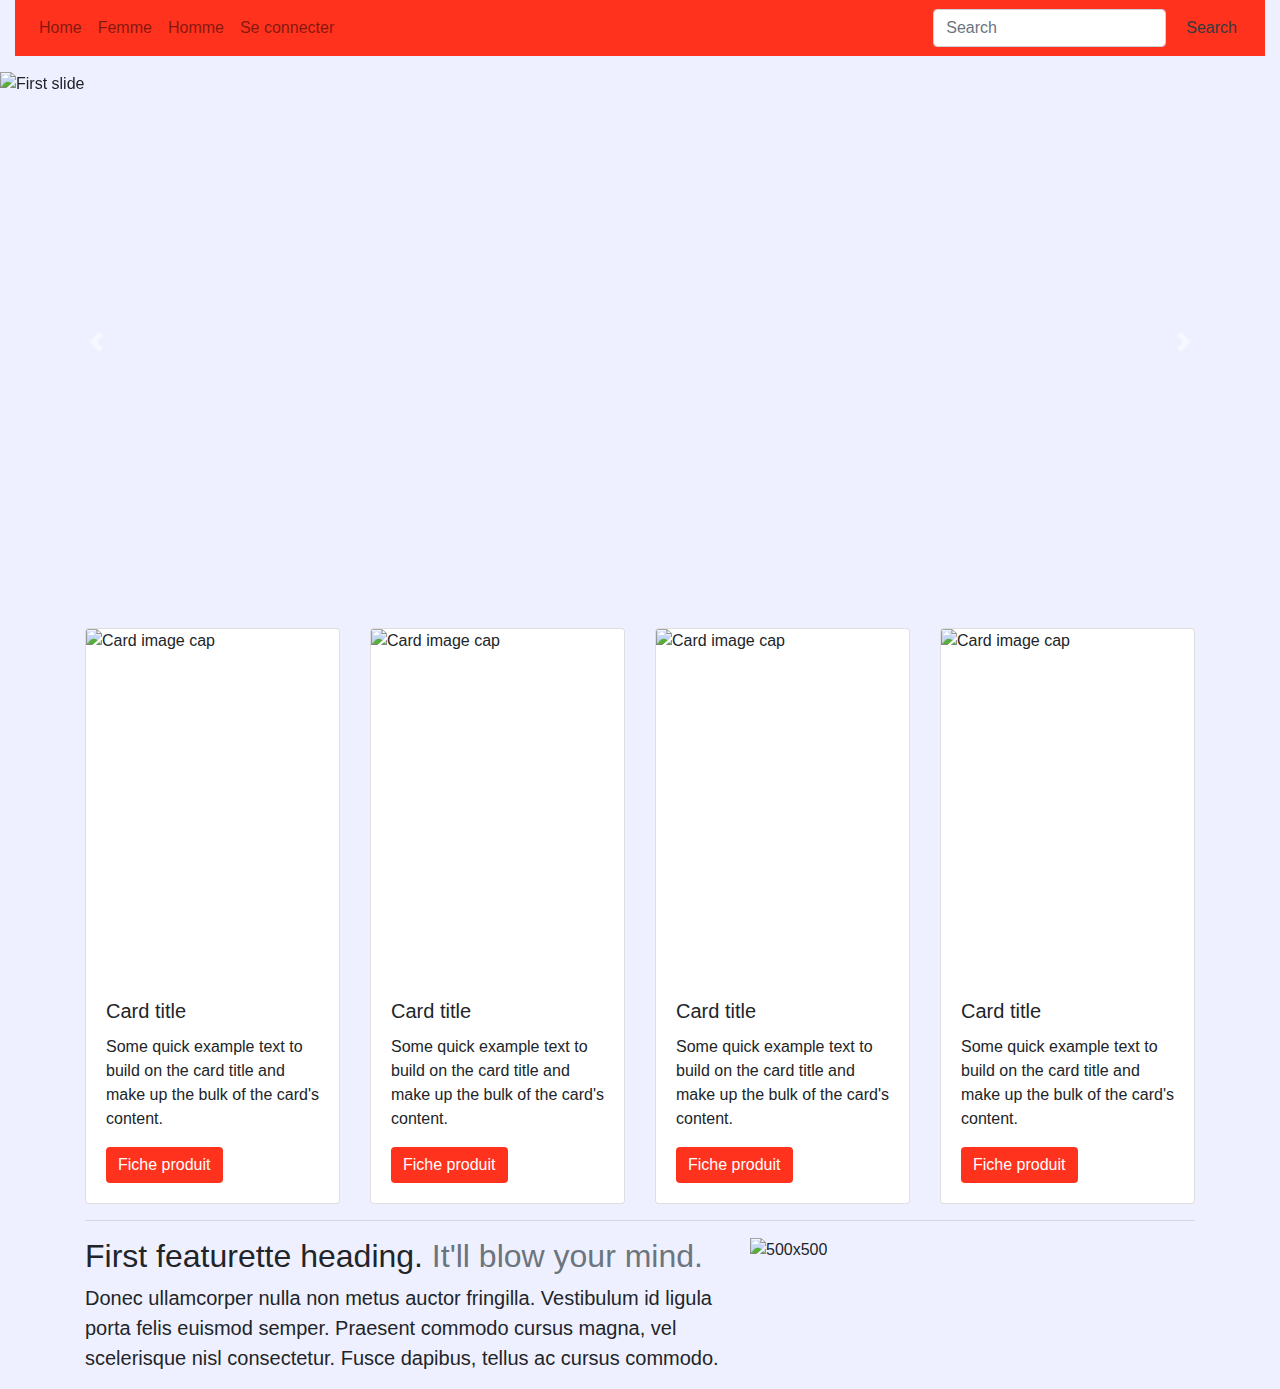
==== index.html @ e26c727d "index a jour" ====
<!DOCTYPE html>
<html>
<head>
	<title>menu</title>
	<meta charset="utf-8">
		<link rel="stylesheet" href="https://maxcdn.bootstrapcdn.com/bootstrap/4.0.0/css/bootstrap.min.css" integrity="sha384-Gn5384xqQ1aoWXA+058RXPxPg6fy4IWvTNh0E263XmFcJlSAwiGgFAW/dAiS6JXm" crossorigin="anonymous">
		<link rel="stylesheet" type="text/css" href="site-menu.css">
		<link href="https://cdnjs.cloudflare.com/ajax/libs/font-awesome/4.7.0/css/font-awesome.min.css">
		<script href="bootstrap.min.js"></script>		
		<script src="https://ajax.googleapis.com/ajax/libs/jquery/3.3.1/jquery.min.js"></script>

</head>
<body>
  <!--Menu-->
<div class="container-fluid">

	<nav class="navbar navbar-expand-lg navbar-light">
	  <div class="collapse navbar-collapse" id="navbarSupportedContent">
    	<ul class="navbar-nav mr-auto">
      		<li class="nav-item">
        		<a class="nav-link" href="#">Home</a>
      		</li>
      		<li class="nav-item">
       			 <a class="nav-link" href="#">Femme</a>
      		</li>
      		<li class="nav-item">
        		<a class="nav-link" href="#">Homme</a>        
     		</li>
     		<li class="nav-item">
        		<a class="nav-link" href="#">Se connecter</a>        
     		</li>
      
    </ul>
    <form class="form-inline my-2 my-lg-0">
      <input class="form-control mr-sm-2" type="search" placeholder="Search" aria-label="Search">
      <button class="btn btn-outline-dark my-2 my-sm-0" type="submit">Search</button>
    </form>
  </div>
</nav>
</div>

<!--caroussel-->
<div class="container-fluid mt-3 mb-0">
      <div class="row">
      <div id="carouselExampleControls" class="carousel slide" data-ride="carousel">
          <div class="carousel-inner">
          <div class="carousel-item active">
              <img class="d-block w-100 h-50" src="https://www.brentwood-sa.co.za/content/home/slider/brentwood-winter-collection/Brentwood_WB_1920x540_v2-3.jpg" alt="First slide">
        </div>
          <div class="carousel-item">
              <img class="d-block w-100" src="http://www.pressplay.co.in/images/resource/fl2.jpg" alt="Second slide">
          </div>
          <div class="carousel-item">
             <img class="d-block w-100" src="http://lesliesclothes.com/media/wysiwyg/infortis/ultimo/slideshow/banner-25-percent-off.jpg" alt="Third slide">
          </div>
        </div>
          <a class="carousel-control-prev" href="#carouselExampleControls" role="button" data-slide="prev">
            <span class="carousel-control-prev-icon" aria-hidden="true"></span>
            <span class="sr-only">Previous</span>
          </a>
          <a class="carousel-control-next" href="#carouselExampleControls" role="button" data-slide="next">
            <span class="carousel-control-next-icon" aria-hidden="true"></span>
            <span class="sr-only">Next</span>
          </a>
      </div>
      </div>
    </div>
    <!--cards-->
    <div class="container">     
      <div class="row mt-3">
        <div class="col-3">
          <div class="card">
              <img class="card-img-top" src="https://www.carbon2cobalt.com/images/344003.jpg" alt="Card image cap">
            <div class="card-body">
              <h5 class="card-title">Card title</h5>
              <p class="card-text">Some quick example text to build on the card title and make up the bulk of the card's content.</p>
              <a href="#" class="btn btn-primary">Fiche produit</a>
            </div>
          </div>          
        </div>
        <div class="col-3">
          <div class="card">
              <img class="card-img-top" src="http://www.hobbsdressoutletuk.com/media/catalog/product/cache/1/small_image/250x350/9df78eab33525d08d6e5fb8d27136e95/reiss/camilla/Reiss-Camilla-Outlet-Cognac-Bonded-Leather-Jacket.jpg" alt="Card image cap">
            <div class="card-body">
              <h5 class="card-title">Card title</h5>
              <p class="card-text">Some quick example text to build on the card title and make up the bulk of the card's content.</p>
              <a href="#" class="btn btn-primary">Fiche produit</a>
            </div>
          </div>          
        </div>
        <div class="col-3">
          <div class="card">
              <img class="card-img-top" src="http://www.hobbsdressoutletuk.com/media/catalog/product/cache/1/small_image/250x350/9df78eab33525d08d6e5fb8d27136e95/reiss/eli/Reiss-Eli-Womens-Multi-Pink-Printed-Maxi-Dress.jpg" alt="Card image cap">
            <div class="card-body">
              <h5 class="card-title">Card title</h5>
              <p class="card-text">Some quick example text to build on the card title and make up the bulk of the card's content.</p>
              <a href="#" class="btn btn-primary">Fiche produit</a>
            </div>
          </div>          
        </div>
        <div class="col-3">
          <div class="card">
              <img class="card-img-top" src="https://audicollectionusa.com/SiteData/Products/1_177394_232858_tacm1186.jpg" alt="Card image cap">
            <div class="card-body">
              <h5 class="card-title">Card title</h5>
              <p class="card-text">Some quick example text to build on the card title and make up the bulk of the card's content.</p>
              <a href="#" class="btn btn-primary">Fiche produit</a>
            </div>
          </div>          
        </div>
      </div>
      <!--Featurettes-->
      <hr class="featurette-divider">
      <div class="row featurette mt-2">
          <div class="col-md-7">
            <h2 class="featurette-heading">First featurette heading. <span class="text-muted">It'll blow your mind.</span></h2>
            <p class="lead">Donec ullamcorper nulla non metus auctor fringilla. Vestibulum id ligula porta felis euismod semper. Praesent commodo cursus magna, vel scelerisque nisl consectetur. Fusce dapibus, tellus ac cursus commodo.</p>
          </div>
          <div class="col-md-5">
            <img class="featurette-image img-fluid mx-auto" data-src="holder.js/500x500/auto" alt="500x500" style="width: 500px; height: 500px;" src="https://as2.ftcdn.net/jpg/02/05/18/29/500_F_205182988_JqRHIweM3l65vBUdVPOZFEv4rDrksCk1.jpg" data-holder-rendered="true">
          </div>
        </div>

<script src="https://code.jquery.com/jquery-3.3.1.slim.min.js" integrity="sha384-q8i/X+965DzO0rT7abK41JStQIAqVgRVzpbzo5smXKp4YfRvH+8abtTE1Pi6jizo" crossorigin="anonymous"></script>
    <script src="https://cdnjs.cloudflare.com/ajax/libs/popper.js/1.14.3/umd/popper.min.js" integrity="sha384-ZMP7rVo3mIykV+2+9J3UJ46jBk0WLaUAdn689aCwoqbBJiSnjAK/l8WvCWPIPm49" crossorigin="anonymous"></script>
    <script src="https://stackpath.bootstrapcdn.com/bootstrap/4.1.3/js/bootstrap.min.js" integrity="sha384-ChfqqxuZUCnJSK3+MXmPNIyE6ZbWh2IMqE241rYiqJxyMiZ6OW/JmZQ5stwEULTy" crossorigin="anonymous"></script>
</body>
</html>
---- site-menu.css ----
html body{
	background-color: #EFF0FF;
}
nav{
	background-color: #FF321D;
}
nav ul li a{	
	color: #fff;
	text-decoration: none;
	display: block;
}
nav ul li a:hover{
	background-color: #E8582E;
	color: #fff;
}
.carousel {
  width:1920px;
  height:540px;
}
.card img{
	height: 350px;

}
.btn{
	background-color: #FF321D;
	border-style: none
}
.btn:hover{
	background-color: #E8582E;
	border-style: none;
}
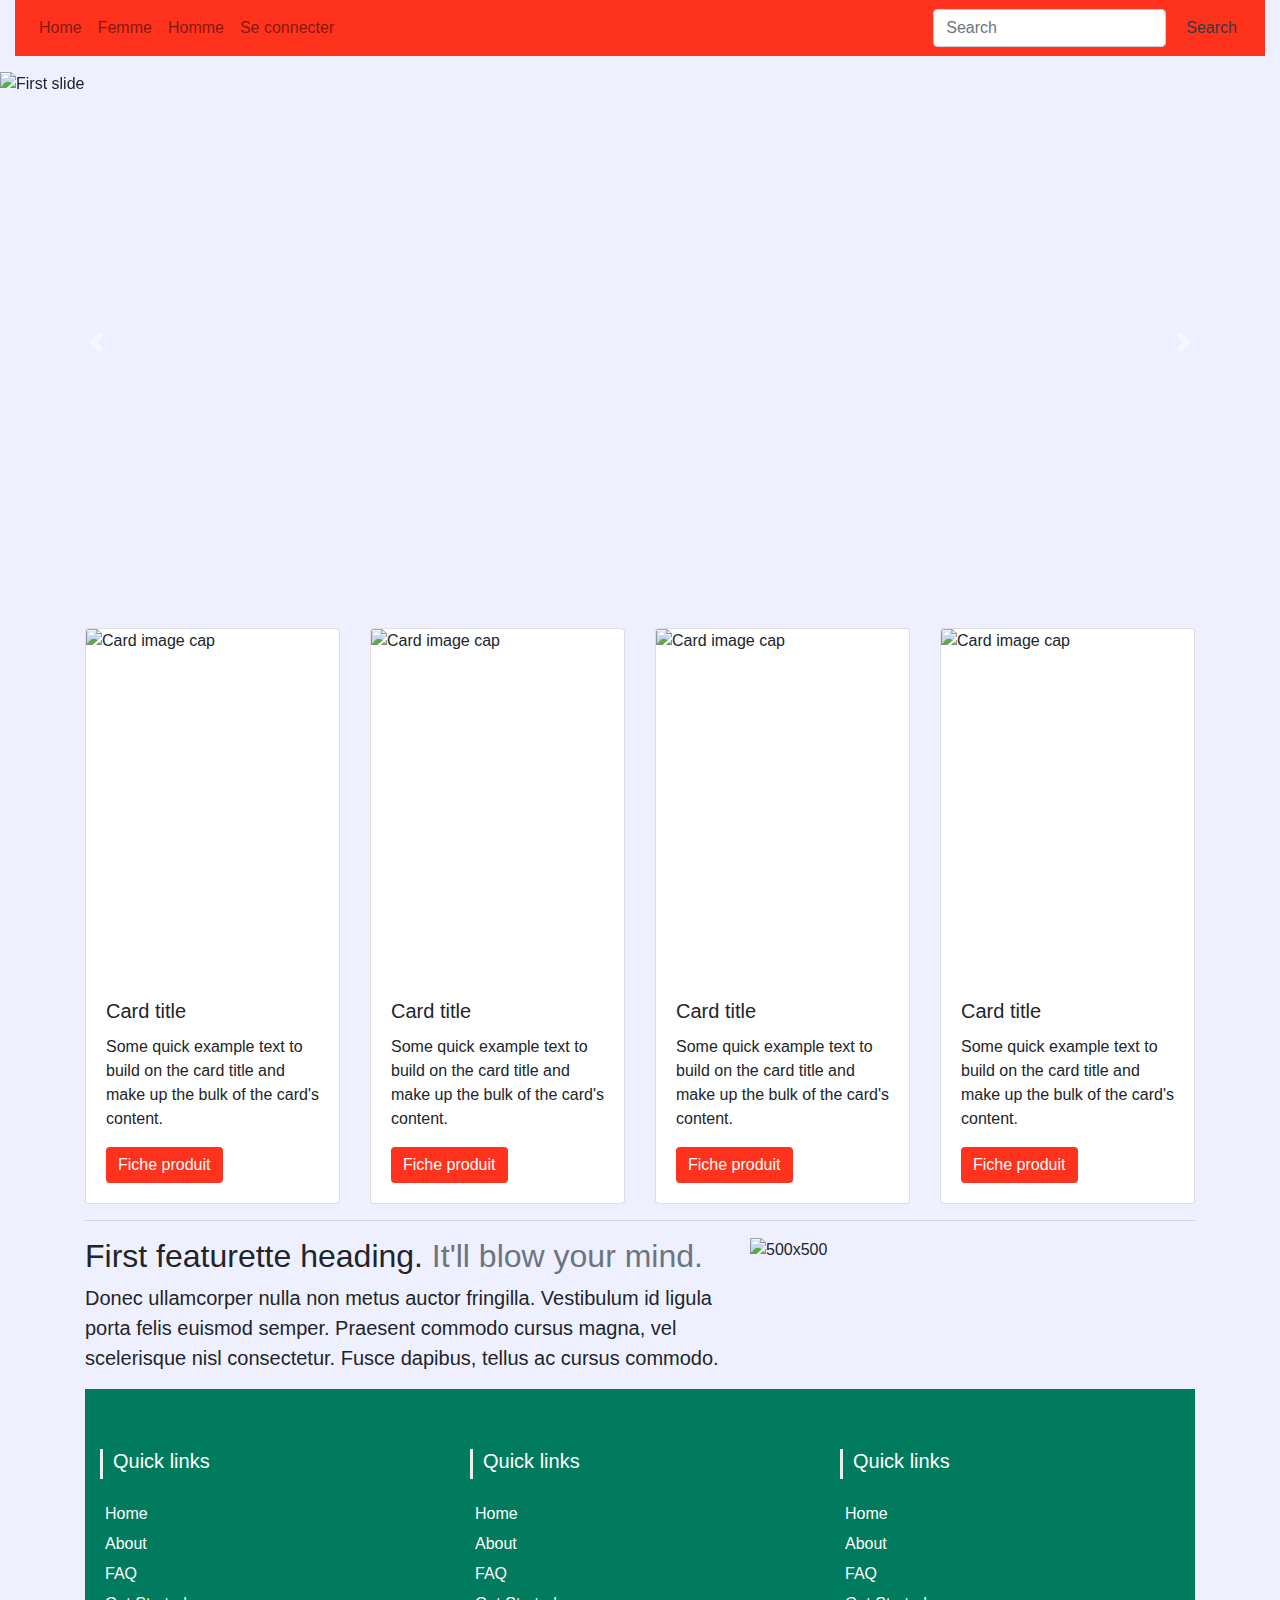
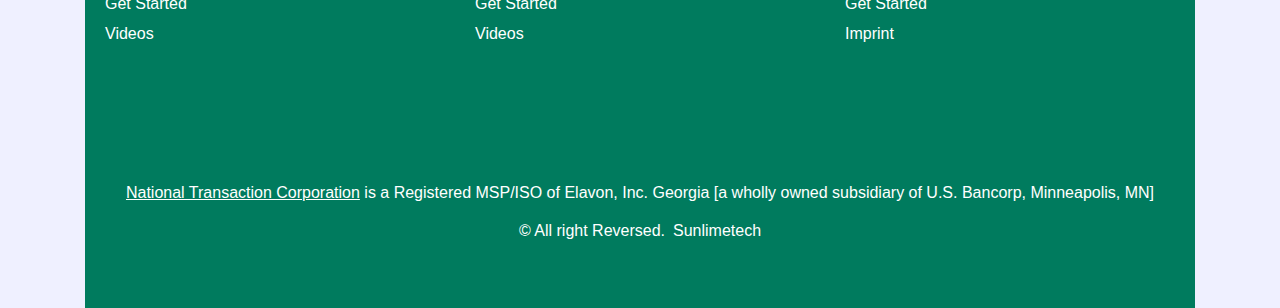
==== commit f8131893: "test images" ====
--- a/index.html
+++ b/index.html
@@ -5,7 +5,7 @@
 	<meta charset="utf-8">
 		<link rel="stylesheet" href="https://maxcdn.bootstrapcdn.com/bootstrap/4.0.0/css/bootstrap.min.css" integrity="sha384-Gn5384xqQ1aoWXA+058RXPxPg6fy4IWvTNh0E263XmFcJlSAwiGgFAW/dAiS6JXm" crossorigin="anonymous">
 		<link rel="stylesheet" type="text/css" href="site-menu.css">
-		<link href="https://cdnjs.cloudflare.com/ajax/libs/font-awesome/4.7.0/css/font-awesome.min.css">
+		<link rel="stylesheet" href="https://use.fontawesome.com/releases/v5.5.0/css/all.css" integrity="sha384-B4dIYHKNBt8Bc12p+WXckhzcICo0wtJAoU8YZTY5qE0Id1GSseTk6S+L3BlXeVIU" crossorigin="anonymous">
 		<script href="bootstrap.min.js"></script>		
 		<script src="https://ajax.googleapis.com/ajax/libs/jquery/3.3.1/jquery.min.js"></script>
 
@@ -120,6 +120,62 @@
             <img class="featurette-image img-fluid mx-auto" data-src="holder.js/500x500/auto" alt="500x500" style="width: 500px; height: 500px;" src="https://as2.ftcdn.net/jpg/02/05/18/29/500_F_205182988_JqRHIweM3l65vBUdVPOZFEv4rDrksCk1.jpg" data-holder-rendered="true">
           </div>
         </div>
+        <!--Footer-->
+        <section id="footer">
+        <div class="container-fluid">
+      <div class="row text-center text-xs-center text-sm-left text-md-left">
+        <div class="col-xs-12 col-sm-4 col-md-4">
+          <h5>Quick links</h5>
+          <ul class="list-unstyled quick-links">
+            <li><a href="javascript:void();"><i class="fa fa-angle-double-right"></i>Home</a></li>
+            <li><a href="javascript:void();"><i class="fa fa-angle-double-right"></i>About</a></li>
+            <li><a href="javascript:void();"><i class="fa fa-angle-double-right"></i>FAQ</a></li>
+            <li><a href="javascript:void();"><i class="fa fa-angle-double-right"></i>Get Started</a></li>
+            <li><a href="javascript:void();"><i class="fa fa-angle-double-right"></i>Videos</a></li>
+          </ul>
+        </div>
+        <div class="col-xs-12 col-sm-4 col-md-4">
+          <h5>Quick links</h5>
+          <ul class="list-unstyled quick-links">
+            <li><a href="javascript:void();"><i class="fa fa-angle-double-right"></i>Home</a></li>
+            <li><a href="javascript:void();"><i class="fa fa-angle-double-right"></i>About</a></li>
+            <li><a href="javascript:void();"><i class="fa fa-angle-double-right"></i>FAQ</a></li>
+            <li><a href="javascript:void();"><i class="fa fa-angle-double-right"></i>Get Started</a></li>
+            <li><a href="javascript:void();"><i class="fa fa-angle-double-right"></i>Videos</a></li>
+          </ul>
+        </div>
+        <div class="col-xs-12 col-sm-4 col-md-4">
+          <h5>Quick links</h5>
+          <ul class="list-unstyled quick-links">
+            <li><a href="javascript:void();"><i class="fa fa-angle-double-right"></i>Home</a></li>
+            <li><a href="javascript:void();"><i class="fa fa-angle-double-right"></i>About</a></li>
+            <li><a href="javascript:void();"><i class="fa fa-angle-double-right"></i>FAQ</a></li>
+            <li><a href="javascript:void();"><i class="fa fa-angle-double-right"></i>Get Started</a></li>
+            <li><a href="https://wwwe.sunlimetech.com" title="Design and developed by"><i class="fa fa-angle-double-right"></i>Imprint</a></li>
+          </ul>
+        </div>
+      </div>
+      <div class="row">
+        <div class="col-xs-12 col-sm-12 col-md-12 mt-2 mt-sm-5">
+          <ul class="list-unstyled list-inline social text-center">
+            <li class="list-inline-item"><a href="javascript:void();"><i class="fa fa-facebook"></i></a></li>
+            <li class="list-inline-item"><a href="javascript:void();"><i class="fa fa-twitter"></i></a></li>
+            <li class="list-inline-item"><a href="javascript:void();"><i class="fa fa-instagram"></i></a></li>
+            <li class="list-inline-item"><a href="javascript:void();"><i class="fa fa-google-plus"></i></a></li>
+            <li class="list-inline-item"><a href="javascript:void();" target="_blank"><i class="fa fa-envelope"></i></a></li>
+          </ul>
+        </div>
+        </hr>
+      </div>  
+      <div class="row">
+        <div class="col-xs-12 col-sm-12 col-md-12 mt-2 mt-sm-2 text-center text-white">
+          <p><u><a href="https://www.nationaltransaction.com/">National Transaction Corporation</a></u> is a Registered MSP/ISO of Elavon, Inc. Georgia [a wholly owned subsidiary of U.S. Bancorp, Minneapolis, MN]</p>
+          <p class="h6">&copy All right Reversed.<a class="text-green ml-2" href="https://www.sunlimetech.com" target="_blank">Sunlimetech</a></p>
+        </div>
+        </hr>
+      </div>  
+    </div>
+      </section>
 
 <script src="https://code.jquery.com/jquery-3.3.1.slim.min.js" integrity="sha384-q8i/X+965DzO0rT7abK41JStQIAqVgRVzpbzo5smXKp4YfRvH+8abtTE1Pi6jizo" crossorigin="anonymous"></script>
     <script src="https://cdnjs.cloudflare.com/ajax/libs/popper.js/1.14.3/umd/popper.min.js" integrity="sha384-ZMP7rVo3mIykV+2+9J3UJ46jBk0WLaUAdn689aCwoqbBJiSnjAK/l8WvCWPIPm49" crossorigin="anonymous"></script>
--- a/site-menu.css
+++ b/site-menu.css
@@ -28,4 +28,79 @@
 .btn:hover{
 	background-color: #E8582E;
 	border-style: none;
-}+}
+/* Footer */
+@import url('https://maxcdn.bootstrapcdn.com/font-awesome/4.7.0/css/font-awesome.min.css');
+section {
+    padding: 60px 0;
+}
+
+section .section-title {
+    text-align: center;
+    color: #007b5e;
+    margin-bottom: 50px;
+    text-transform: uppercase;
+}
+#footer {
+    background: #007b5e !important;    
+}
+#footer h5{
+	padding-left: 10px;
+    border-left: 3px solid #eeeeee;
+    padding-bottom: 6px;
+    margin-bottom: 20px;
+    color:#ffffff;
+}
+#footer a {
+    color: #ffffff;
+    text-decoration: none !important;
+    background-color: transparent;
+    -webkit-text-decoration-skip: objects;
+}
+#footer ul.social li{
+	padding: 3px 0;
+}
+#footer ul.social li a i {
+    margin-right: 5px;
+	font-size:25px;
+	-webkit-transition: .5s all ease;
+	-moz-transition: .5s all ease;
+	transition: .5s all ease;
+}
+#footer ul.social li:hover a i {
+	font-size:30px;
+	margin-top:-10px;
+}
+#footer ul.social li a,
+#footer ul.quick-links li a{
+	color:#ffffff;
+}
+#footer ul.social li a:hover{
+	color:#eeeeee;
+}
+#footer ul.quick-links li{
+	padding: 3px 0;
+	-webkit-transition: .5s all ease;
+	-moz-transition: .5s all ease;
+	transition: .5s all ease;
+}
+#footer ul.quick-links li:hover{
+	padding: 3px 0;
+	margin-left:5px;
+	font-weight:700;
+}
+#footer ul.quick-links li a i{
+	margin-right: 5px;
+}
+#footer ul.quick-links li:hover a i {
+    font-weight: 700;
+}
+
+@media (max-width:767px){
+	#footer h5 {
+    padding-left: 0;
+    border-left: transparent;
+    padding-bottom: 0px;
+    margin-bottom: 10px;
+}
+}
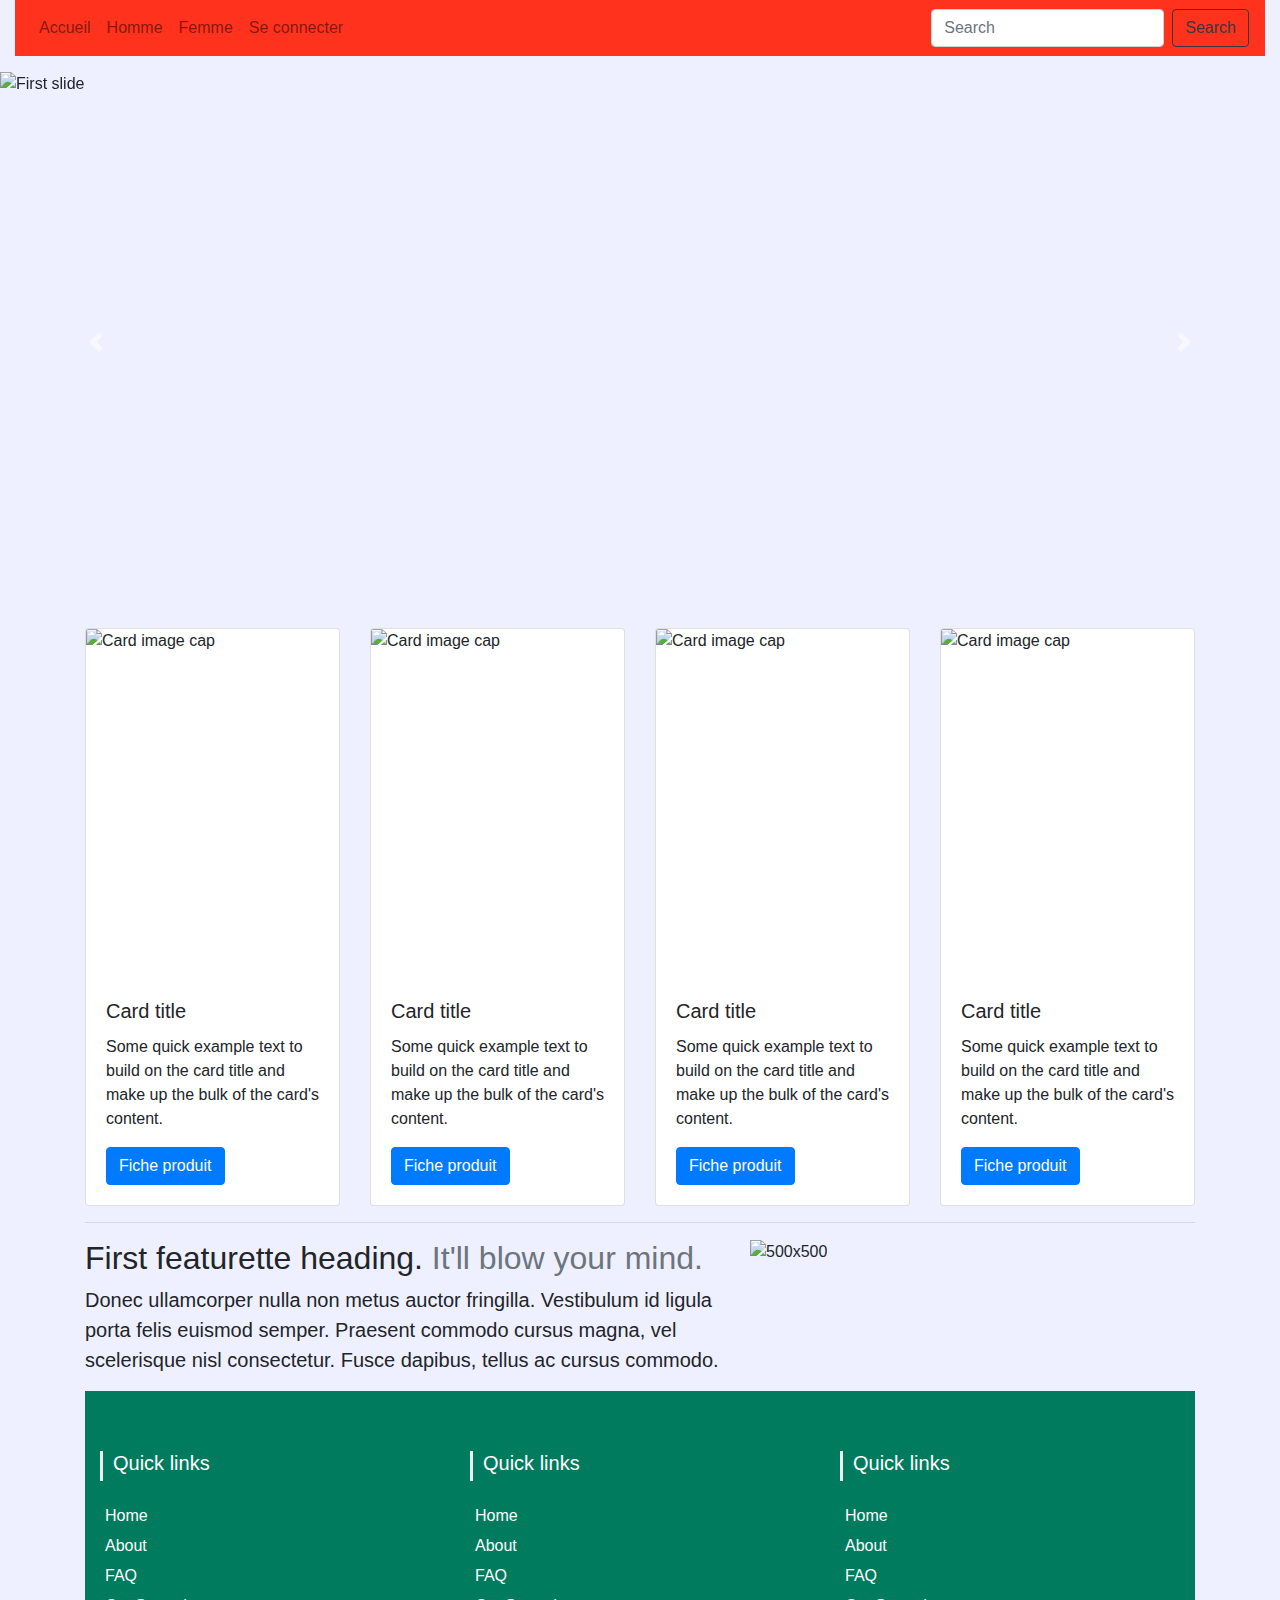
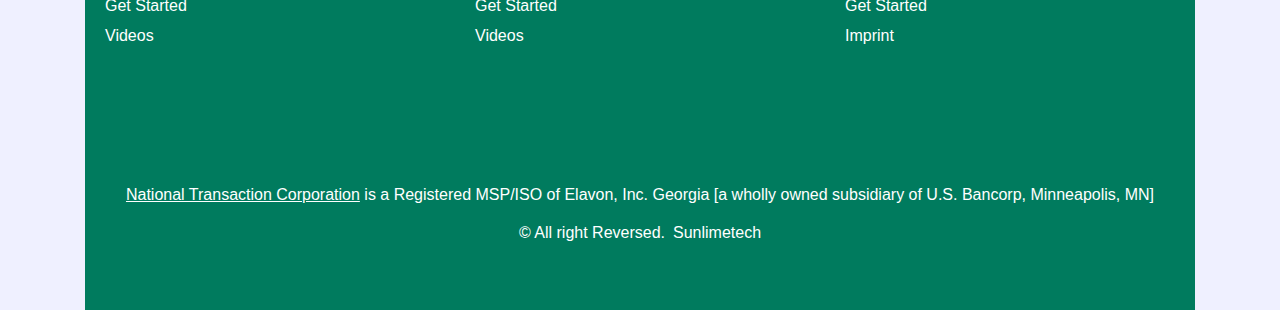
==== commit 4943fd61: "mon commit" ====
--- a/index.html
+++ b/index.html
@@ -2,13 +2,12 @@
 <html>
 <head>
 	<title>menu</title>
-	<meta charset="utf-8">
+  <meta charset="utf-8">
+    <link rel="stylesheet" type="text/css" href="site-menu.css">
 		<link rel="stylesheet" href="https://maxcdn.bootstrapcdn.com/bootstrap/4.0.0/css/bootstrap.min.css" integrity="sha384-Gn5384xqQ1aoWXA+058RXPxPg6fy4IWvTNh0E263XmFcJlSAwiGgFAW/dAiS6JXm" crossorigin="anonymous">
-		<link rel="stylesheet" type="text/css" href="site-menu.css">
 		<link rel="stylesheet" href="https://use.fontawesome.com/releases/v5.5.0/css/all.css" integrity="sha384-B4dIYHKNBt8Bc12p+WXckhzcICo0wtJAoU8YZTY5qE0Id1GSseTk6S+L3BlXeVIU" crossorigin="anonymous">
 		<script href="bootstrap.min.js"></script>		
 		<script src="https://ajax.googleapis.com/ajax/libs/jquery/3.3.1/jquery.min.js"></script>
-
 </head>
 <body>
   <!--Menu-->
@@ -17,15 +16,15 @@
 	<nav class="navbar navbar-expand-lg navbar-light">
 	  <div class="collapse navbar-collapse" id="navbarSupportedContent">
     	<ul class="navbar-nav mr-auto">
+          <li class="nav-item">
+              <a class="nav-link" href="index.html">Accueil</a>        
+        </li>
       		<li class="nav-item">
-        		<a class="nav-link" href="#">Home</a>
+        		<a class="nav-link" href="article-homme.html">Homme</a>
       		</li>
       		<li class="nav-item">
-       			 <a class="nav-link" href="#">Femme</a>
+       			 <a class="nav-link" href="article-femme.html">Femme</a>
       		</li>
-      		<li class="nav-item">
-        		<a class="nav-link" href="#">Homme</a>        
-     		</li>
      		<li class="nav-item">
         		<a class="nav-link" href="#">Se connecter</a>        
      		</li>
@@ -38,6 +37,7 @@
   </div>
 </nav>
 </div>
+
 
 <!--caroussel-->
 <div class="container-fluid mt-3 mb-0">
@@ -65,12 +65,14 @@
       </div>
       </div>
     </div>
+
+    
     <!--cards-->
     <div class="container">     
       <div class="row mt-3">
         <div class="col-3">
           <div class="card">
-              <img class="card-img-top" src="https://www.carbon2cobalt.com/images/344003.jpg" alt="Card image cap">
+              <img class="card-img-top" src="card1.jpg" alt="Card image cap">
             <div class="card-body">
               <h5 class="card-title">Card title</h5>
               <p class="card-text">Some quick example text to build on the card title and make up the bulk of the card's content.</p>
@@ -109,6 +111,8 @@
           </div>          
         </div>
       </div>
+
+
       <!--Featurettes-->
       <hr class="featurette-divider">
       <div class="row featurette mt-2">
@@ -120,6 +124,8 @@
             <img class="featurette-image img-fluid mx-auto" data-src="holder.js/500x500/auto" alt="500x500" style="width: 500px; height: 500px;" src="https://as2.ftcdn.net/jpg/02/05/18/29/500_F_205182988_JqRHIweM3l65vBUdVPOZFEv4rDrksCk1.jpg" data-holder-rendered="true">
           </div>
         </div>
+
+
         <!--Footer-->
         <section id="footer">
         <div class="container-fluid">
@@ -177,7 +183,7 @@
     </div>
       </section>
 
-<script src="https://code.jquery.com/jquery-3.3.1.slim.min.js" integrity="sha384-q8i/X+965DzO0rT7abK41JStQIAqVgRVzpbzo5smXKp4YfRvH+8abtTE1Pi6jizo" crossorigin="anonymous"></script>
+  <script src="https://code.jquery.com/jquery-3.3.1.slim.min.js" integrity="sha384-q8i/X+965DzO0rT7abK41JStQIAqVgRVzpbzo5smXKp4YfRvH+8abtTE1Pi6jizo" crossorigin="anonymous"></script>
     <script src="https://cdnjs.cloudflare.com/ajax/libs/popper.js/1.14.3/umd/popper.min.js" integrity="sha384-ZMP7rVo3mIykV+2+9J3UJ46jBk0WLaUAdn689aCwoqbBJiSnjAK/l8WvCWPIPm49" crossorigin="anonymous"></script>
     <script src="https://stackpath.bootstrapcdn.com/bootstrap/4.1.3/js/bootstrap.min.js" integrity="sha384-ChfqqxuZUCnJSK3+MXmPNIyE6ZbWh2IMqE241rYiqJxyMiZ6OW/JmZQ5stwEULTy" crossorigin="anonymous"></script>
 </body>
--- a/site-menu.css
+++ b/site-menu.css
@@ -102,5 +102,37 @@
     border-left: transparent;
     padding-bottom: 0px;
     margin-bottom: 10px;
-}
-}
+}}
+
+/********************* galerie article **********************/
+.demo{padding:45px 0}
+.product-grid2{font-family:'Open Sans',sans-serif;position:relative}
+.product-grid2 .product-image2{overflow:hidden;position:relative}
+.product-grid2 .product-image2 a{display:block}
+.product-grid2 .product-image2 img{width:100%;height:auto}
+.product-image2 .pic-1{opacity:1;transition:all .5s}
+.product-grid2:hover .product-image2 .pic-1{opacity:0}
+.product-image2 .pic-2{width:100%;height:100%;opacity:0;position:absolute;top:0;left:0;transition:all .5s}
+.product-grid2:hover .product-image2 .pic-2{opacity:1}
+.product-grid2 .social{padding:0;margin:0;position:absolute;bottom:50px;right:25px;z-index:1}
+.product-grid2 .social li{margin:0 0 10px;display:block;transform:translateX(100px);transition:all .5s}
+.product-grid2:hover .social li{transform:translateX(0)}
+.product-grid2:hover .social li:nth-child(2){transition-delay:.15s}
+.product-grid2:hover .social li:nth-child(3){transition-delay:.25s}
+.product-grid2 .social li a{color:#505050;background-color:#fff;font-size:17px;line-height:45px;text-align:center;height:45px;width:45px;border-radius:50%;display:block;transition:all .3s ease 0s}
+.product-grid2 .social li a:hover{color:#fff;background-color:#3498db;box-shadow:0 0 10px rgba(0,0,0,.5)}
+.product-grid2 .social li a:after,.product-grid2 .social li a:before{content:attr(data-tip);color:#fff;background-color:#000;font-size:12px;line-height:22px;border-radius:3px;padding:0 5px;white-space:nowrap;opacity:0;transform:translateX(-50%);position:absolute;left:50%;top:-30px}
+.product-grid2 .social li a:after{content:'';height:15px;width:15px;border-radius:0;transform:translateX(-50%) rotate(45deg);top:-22px;z-index:-1}
+.product-grid2 .social li a:hover:after,.product-grid2 .social li a:hover:before{opacity:1}
+.product-grid2 .add-to-cart{color:#fff;background-color:#404040;font-size:15px;text-align:center;width:100%;padding:10px 0;display:block;position:absolute;left:0;bottom:-100%;transition:all .3s}
+.product-grid2 .add-to-cart:hover{background-color:#3498db;text-decoration:none}
+.product-grid2:hover .add-to-cart{bottom:0}
+.product-grid2 .product-new-label{background-color:#3498db;color:#fff;font-size:17px;padding:5px 10px;position:absolute;right:0;top:0;transition:all .3s}
+.product-grid2:hover .product-new-label{opacity:0}
+.product-grid2 .product-content{padding:20px 10px;text-align:center}
+.product-grid2 .title{font-size:17px;margin:0 0 7px}
+.product-grid2 .title a{color:#303030}
+.product-grid2 .title a:hover{color:#3498db}
+.product-grid2 .price{color:#303030;font-size:15px}
+@media screen and (max-width:990px){.product-grid2{margin-bottom:30px}
+}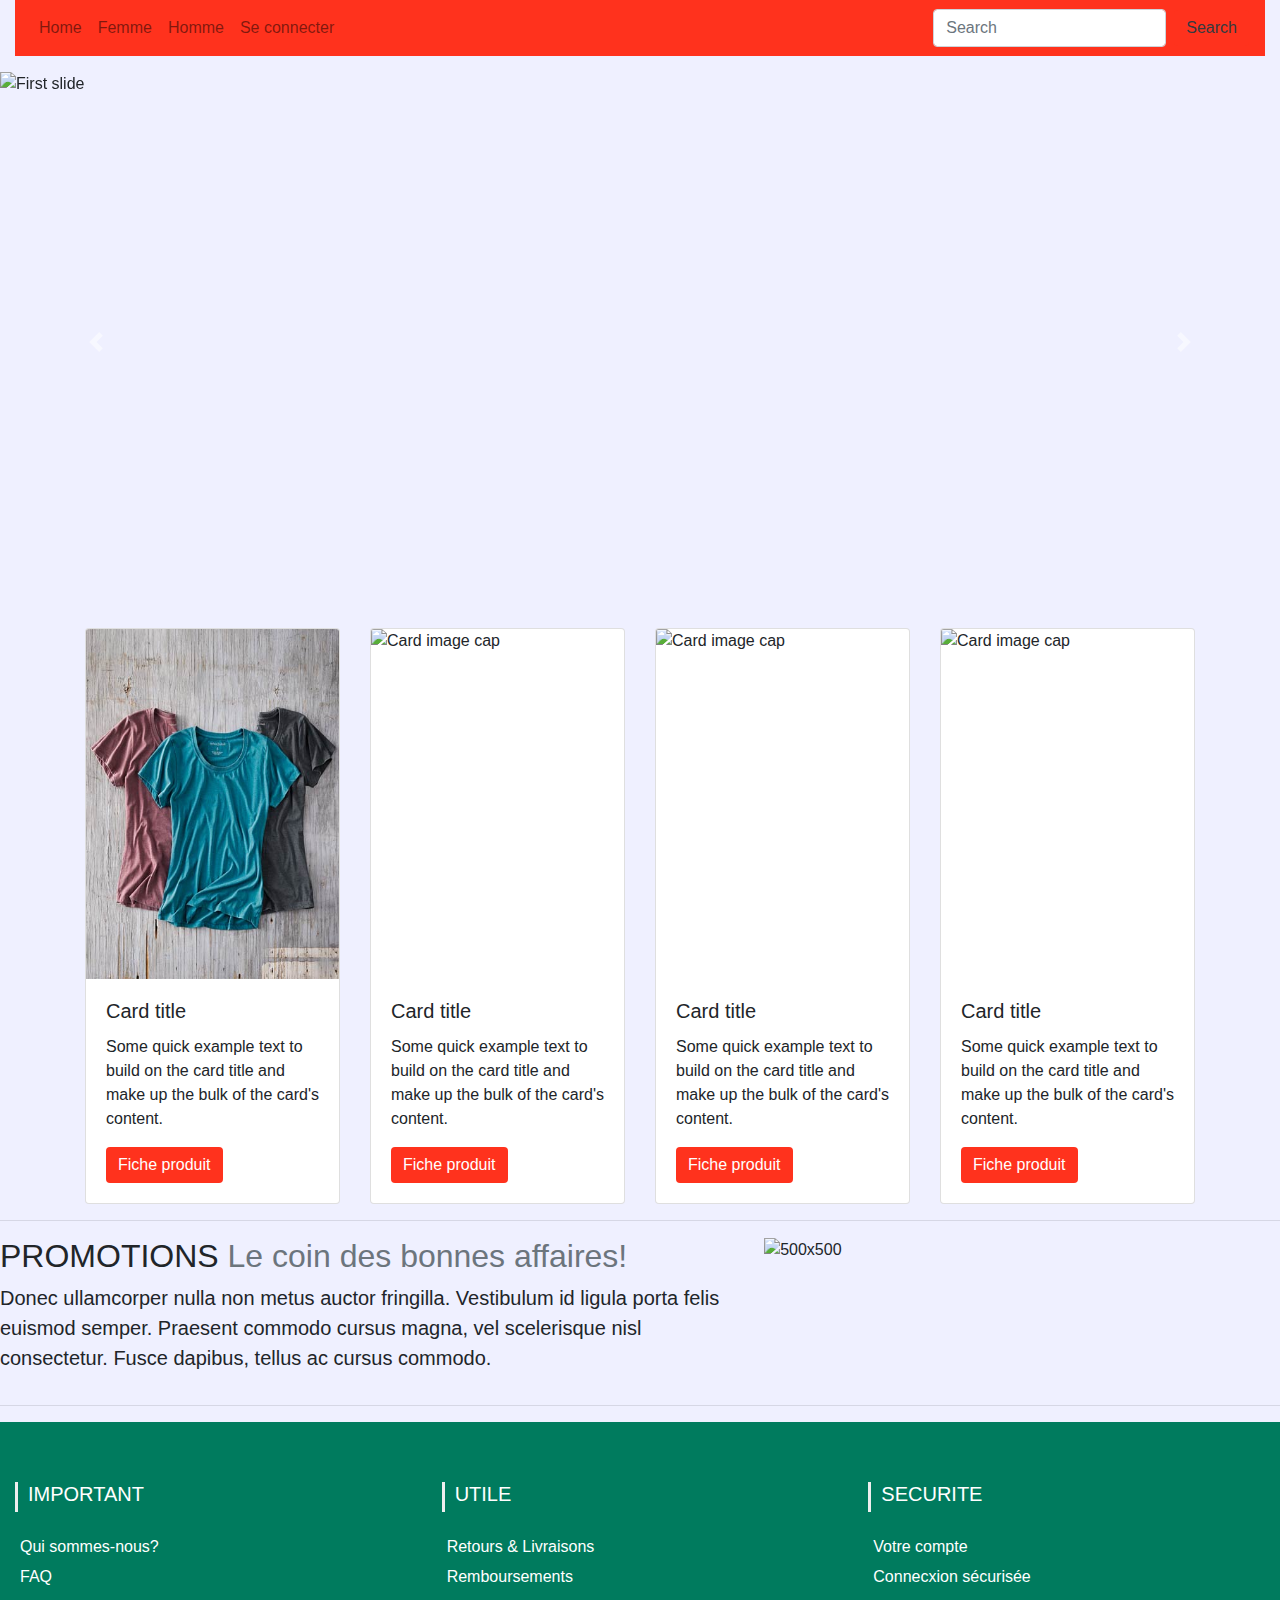
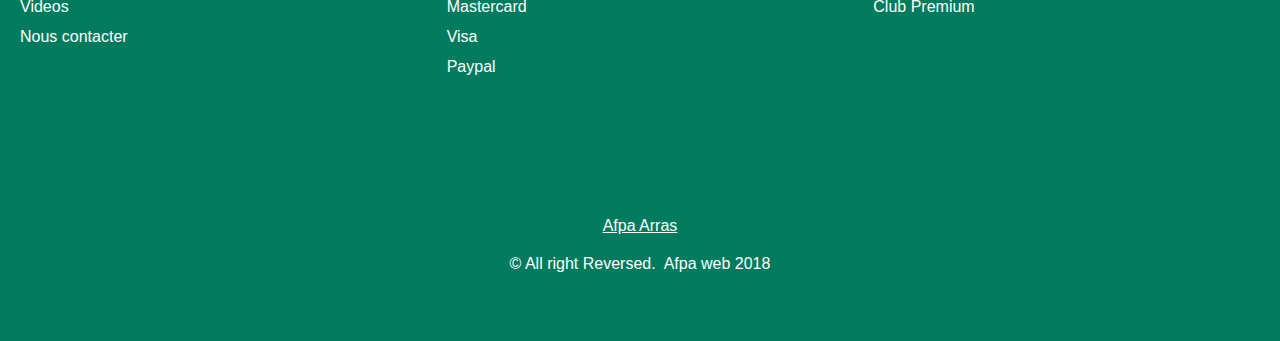
==== commit ecd50ce6: "ok" ====
--- a/index.html
+++ b/index.html
@@ -2,29 +2,29 @@
 <html>
 <head>
 	<title>menu</title>
-  <meta charset="utf-8">
-    <link rel="stylesheet" type="text/css" href="site-menu.css">
+	<meta charset="utf-8">
 		<link rel="stylesheet" href="https://maxcdn.bootstrapcdn.com/bootstrap/4.0.0/css/bootstrap.min.css" integrity="sha384-Gn5384xqQ1aoWXA+058RXPxPg6fy4IWvTNh0E263XmFcJlSAwiGgFAW/dAiS6JXm" crossorigin="anonymous">
+		<link rel="stylesheet" type="text/css" href="site-menu.css">
 		<link rel="stylesheet" href="https://use.fontawesome.com/releases/v5.5.0/css/all.css" integrity="sha384-B4dIYHKNBt8Bc12p+WXckhzcICo0wtJAoU8YZTY5qE0Id1GSseTk6S+L3BlXeVIU" crossorigin="anonymous">
 		<script href="bootstrap.min.js"></script>		
 		<script src="https://ajax.googleapis.com/ajax/libs/jquery/3.3.1/jquery.min.js"></script>
+
 </head>
 <body>
   <!--Menu-->
 <div class="container-fluid">
-
 	<nav class="navbar navbar-expand-lg navbar-light">
 	  <div class="collapse navbar-collapse" id="navbarSupportedContent">
     	<ul class="navbar-nav mr-auto">
-          <li class="nav-item">
-              <a class="nav-link" href="index.html">Accueil</a>        
-        </li>
       		<li class="nav-item">
-        		<a class="nav-link" href="article-homme.html">Homme</a>
+        		<a class="nav-link" href="#">Home</a>
       		</li>
       		<li class="nav-item">
-       			 <a class="nav-link" href="article-femme.html">Femme</a>
+       			 <a class="nav-link" href="#">Femme</a>
       		</li>
+      		<li class="nav-item">
+        		<a class="nav-link" href="#">Homme</a>        
+     		</li>
      		<li class="nav-item">
         		<a class="nav-link" href="#">Se connecter</a>        
      		</li>
@@ -37,7 +37,6 @@
   </div>
 </nav>
 </div>
-
 
 <!--caroussel-->
 <div class="container-fluid mt-3 mb-0">
@@ -65,14 +64,12 @@
       </div>
       </div>
     </div>
-
-    
     <!--cards-->
     <div class="container">     
       <div class="row mt-3">
         <div class="col-3">
           <div class="card">
-              <img class="card-img-top" src="card1.jpg" alt="Card image cap">
+              <img class="card-img-top" src="images/card1.jpg" alt="Card image cap">
             <div class="card-body">
               <h5 class="card-title">Card title</h5>
               <p class="card-text">Some quick example text to build on the card title and make up the bulk of the card's content.</p>
@@ -111,63 +108,58 @@
           </div>          
         </div>
       </div>
-
-
+    </div>
       <!--Featurettes-->
       <hr class="featurette-divider">
-      <div class="row featurette mt-2">
+      <div class="row featurette mt-2 mb-3">
           <div class="col-md-7">
-            <h2 class="featurette-heading">First featurette heading. <span class="text-muted">It'll blow your mind.</span></h2>
+            <h2 class="featurette-heading">PROMOTIONS <span class="text-muted">Le coin des bonnes affaires!</span></h2>
             <p class="lead">Donec ullamcorper nulla non metus auctor fringilla. Vestibulum id ligula porta felis euismod semper. Praesent commodo cursus magna, vel scelerisque nisl consectetur. Fusce dapibus, tellus ac cursus commodo.</p>
           </div>
           <div class="col-md-5">
             <img class="featurette-image img-fluid mx-auto" data-src="holder.js/500x500/auto" alt="500x500" style="width: 500px; height: 500px;" src="https://as2.ftcdn.net/jpg/02/05/18/29/500_F_205182988_JqRHIweM3l65vBUdVPOZFEv4rDrksCk1.jpg" data-holder-rendered="true">
           </div>
         </div>
-
-
+      <hr>  
         <!--Footer-->
         <section id="footer">
         <div class="container-fluid">
       <div class="row text-center text-xs-center text-sm-left text-md-left">
         <div class="col-xs-12 col-sm-4 col-md-4">
-          <h5>Quick links</h5>
-          <ul class="list-unstyled quick-links">
-            <li><a href="javascript:void();"><i class="fa fa-angle-double-right"></i>Home</a></li>
-            <li><a href="javascript:void();"><i class="fa fa-angle-double-right"></i>About</a></li>
-            <li><a href="javascript:void();"><i class="fa fa-angle-double-right"></i>FAQ</a></li>
-            <li><a href="javascript:void();"><i class="fa fa-angle-double-right"></i>Get Started</a></li>
-            <li><a href="javascript:void();"><i class="fa fa-angle-double-right"></i>Videos</a></li>
+          <h5>IMPORTANT</h5>
+            <ul class="list-unstyled quick-links">
+              <li><a href="javascript:void();"><i class="fas fa-arrow-right"></i>Qui sommes-nous?</a></li>
+              <li><a href="javascript:void();"><i class="fas fa-question"></i>FAQ</a></li>
+              <li><a href="javascript:void();"><i class="fas fa-video"></i>Videos</a></li>
+              <li><a href="javascript:void();"><i class="fas fa-at"></i>Nous contacter</a></li>            
           </ul>
         </div>
         <div class="col-xs-12 col-sm-4 col-md-4">
-          <h5>Quick links</h5>
-          <ul class="list-unstyled quick-links">
-            <li><a href="javascript:void();"><i class="fa fa-angle-double-right"></i>Home</a></li>
-            <li><a href="javascript:void();"><i class="fa fa-angle-double-right"></i>About</a></li>
-            <li><a href="javascript:void();"><i class="fa fa-angle-double-right"></i>FAQ</a></li>
-            <li><a href="javascript:void();"><i class="fa fa-angle-double-right"></i>Get Started</a></li>
-            <li><a href="javascript:void();"><i class="fa fa-angle-double-right"></i>Videos</a></li>
-          </ul>
+          <h5>UTILE</h5>
+            <ul class="list-unstyled quick-links">
+              <li><a href="javascript:void();"><i class="fas fa-truck"></i>Retours & Livraisons</a></li>
+              <li><a href="javascript:void();"><i class="fas fa-money-check-alt"></i>Remboursements</a></li>
+              <li><a href="javascript:void();"><i class="fab fa-cc-mastercard"></i>Mastercard</a></li>
+              <li><a href="javascript:void();"><i class="fab fa-cc-visa"></i>Visa</a></li>
+              <li><a href="javascript:void();"><i class="fab fa-paypal"></i>Paypal</a></li>
+            </ul>
         </div>
         <div class="col-xs-12 col-sm-4 col-md-4">
-          <h5>Quick links</h5>
-          <ul class="list-unstyled quick-links">
-            <li><a href="javascript:void();"><i class="fa fa-angle-double-right"></i>Home</a></li>
-            <li><a href="javascript:void();"><i class="fa fa-angle-double-right"></i>About</a></li>
-            <li><a href="javascript:void();"><i class="fa fa-angle-double-right"></i>FAQ</a></li>
-            <li><a href="javascript:void();"><i class="fa fa-angle-double-right"></i>Get Started</a></li>
-            <li><a href="https://wwwe.sunlimetech.com" title="Design and developed by"><i class="fa fa-angle-double-right"></i>Imprint</a></li>
-          </ul>
+          <h5>SECURITE</h5>
+            <ul class="list-unstyled quick-links">
+              <li><a href="javascript:void();"><i class="fas fa-user"></i>Votre compte</a></li>
+              <li><a href="javascript:void();"><i class="fas fa-lock"></i>Connecxion sécurisée</a></li>
+              <li><a href="javascript:void();"><i class="fas fa-star"></i>Club Premium</a></li>            
+            </ul>
         </div>
       </div>
       <div class="row">
         <div class="col-xs-12 col-sm-12 col-md-12 mt-2 mt-sm-5">
           <ul class="list-unstyled list-inline social text-center">
-            <li class="list-inline-item"><a href="javascript:void();"><i class="fa fa-facebook"></i></a></li>
-            <li class="list-inline-item"><a href="javascript:void();"><i class="fa fa-twitter"></i></a></li>
-            <li class="list-inline-item"><a href="javascript:void();"><i class="fa fa-instagram"></i></a></li>
-            <li class="list-inline-item"><a href="javascript:void();"><i class="fa fa-google-plus"></i></a></li>
+            <li class="list-inline-item"><a href="javascript:void();"><i class="fab fa-facebook"></i></a></li>
+            <li class="list-inline-item"><a href="javascript:void();"><i class="fab fa-twitter"></i></a></li>
+            <li class="list-inline-item"><a href="javascript:void();"><i class="fab fa-instagram"></i></a></li>
+            <li class="list-inline-item"><a href="javascript:void();"><i class="fab fa-google-plus"></i></a></li>
             <li class="list-inline-item"><a href="javascript:void();" target="_blank"><i class="fa fa-envelope"></i></a></li>
           </ul>
         </div>
@@ -175,15 +167,15 @@
       </div>  
       <div class="row">
         <div class="col-xs-12 col-sm-12 col-md-12 mt-2 mt-sm-2 text-center text-white">
-          <p><u><a href="https://www.nationaltransaction.com/">National Transaction Corporation</a></u> is a Registered MSP/ISO of Elavon, Inc. Georgia [a wholly owned subsidiary of U.S. Bancorp, Minneapolis, MN]</p>
-          <p class="h6">&copy All right Reversed.<a class="text-green ml-2" href="https://www.sunlimetech.com" target="_blank">Sunlimetech</a></p>
-        </div>
-        </hr>
+          <p><u><a href="https://www.afpa.fr/centre/centre-d-arras">Afpa Arras</a></u></p>
+          <p class="h6">&copy All right Reversed.<a class="text-green ml-2" href="https://www.sunlimetech.com" target="_blank">Afpa web 2018</a></p>
+        </div>       
+     </hr>
       </div>  
     </div>
       </section>
 
-  <script src="https://code.jquery.com/jquery-3.3.1.slim.min.js" integrity="sha384-q8i/X+965DzO0rT7abK41JStQIAqVgRVzpbzo5smXKp4YfRvH+8abtTE1Pi6jizo" crossorigin="anonymous"></script>
+<script src="https://code.jquery.com/jquery-3.3.1.slim.min.js" integrity="sha384-q8i/X+965DzO0rT7abK41JStQIAqVgRVzpbzo5smXKp4YfRvH+8abtTE1Pi6jizo" crossorigin="anonymous"></script>
     <script src="https://cdnjs.cloudflare.com/ajax/libs/popper.js/1.14.3/umd/popper.min.js" integrity="sha384-ZMP7rVo3mIykV+2+9J3UJ46jBk0WLaUAdn689aCwoqbBJiSnjAK/l8WvCWPIPm49" crossorigin="anonymous"></script>
     <script src="https://stackpath.bootstrapcdn.com/bootstrap/4.1.3/js/bootstrap.min.js" integrity="sha384-ChfqqxuZUCnJSK3+MXmPNIyE6ZbWh2IMqE241rYiqJxyMiZ6OW/JmZQ5stwEULTy" crossorigin="anonymous"></script>
 </body>
--- a/site-menu.css
+++ b/site-menu.css
@@ -42,7 +42,7 @@
     text-transform: uppercase;
 }
 #footer {
-    background: #007b5e !important;    
+    background: #007b5e !important;        
 }
 #footer h5{
 	padding-left: 10px;
@@ -104,35 +104,3 @@
     margin-bottom: 10px;
 }}
 
-/********************* galerie article **********************/
-.demo{padding:45px 0}
-.product-grid2{font-family:'Open Sans',sans-serif;position:relative}
-.product-grid2 .product-image2{overflow:hidden;position:relative}
-.product-grid2 .product-image2 a{display:block}
-.product-grid2 .product-image2 img{width:100%;height:auto}
-.product-image2 .pic-1{opacity:1;transition:all .5s}
-.product-grid2:hover .product-image2 .pic-1{opacity:0}
-.product-image2 .pic-2{width:100%;height:100%;opacity:0;position:absolute;top:0;left:0;transition:all .5s}
-.product-grid2:hover .product-image2 .pic-2{opacity:1}
-.product-grid2 .social{padding:0;margin:0;position:absolute;bottom:50px;right:25px;z-index:1}
-.product-grid2 .social li{margin:0 0 10px;display:block;transform:translateX(100px);transition:all .5s}
-.product-grid2:hover .social li{transform:translateX(0)}
-.product-grid2:hover .social li:nth-child(2){transition-delay:.15s}
-.product-grid2:hover .social li:nth-child(3){transition-delay:.25s}
-.product-grid2 .social li a{color:#505050;background-color:#fff;font-size:17px;line-height:45px;text-align:center;height:45px;width:45px;border-radius:50%;display:block;transition:all .3s ease 0s}
-.product-grid2 .social li a:hover{color:#fff;background-color:#3498db;box-shadow:0 0 10px rgba(0,0,0,.5)}
-.product-grid2 .social li a:after,.product-grid2 .social li a:before{content:attr(data-tip);color:#fff;background-color:#000;font-size:12px;line-height:22px;border-radius:3px;padding:0 5px;white-space:nowrap;opacity:0;transform:translateX(-50%);position:absolute;left:50%;top:-30px}
-.product-grid2 .social li a:after{content:'';height:15px;width:15px;border-radius:0;transform:translateX(-50%) rotate(45deg);top:-22px;z-index:-1}
-.product-grid2 .social li a:hover:after,.product-grid2 .social li a:hover:before{opacity:1}
-.product-grid2 .add-to-cart{color:#fff;background-color:#404040;font-size:15px;text-align:center;width:100%;padding:10px 0;display:block;position:absolute;left:0;bottom:-100%;transition:all .3s}
-.product-grid2 .add-to-cart:hover{background-color:#3498db;text-decoration:none}
-.product-grid2:hover .add-to-cart{bottom:0}
-.product-grid2 .product-new-label{background-color:#3498db;color:#fff;font-size:17px;padding:5px 10px;position:absolute;right:0;top:0;transition:all .3s}
-.product-grid2:hover .product-new-label{opacity:0}
-.product-grid2 .product-content{padding:20px 10px;text-align:center}
-.product-grid2 .title{font-size:17px;margin:0 0 7px}
-.product-grid2 .title a{color:#303030}
-.product-grid2 .title a:hover{color:#3498db}
-.product-grid2 .price{color:#303030;font-size:15px}
-@media screen and (max-width:990px){.product-grid2{margin-bottom:30px}
-}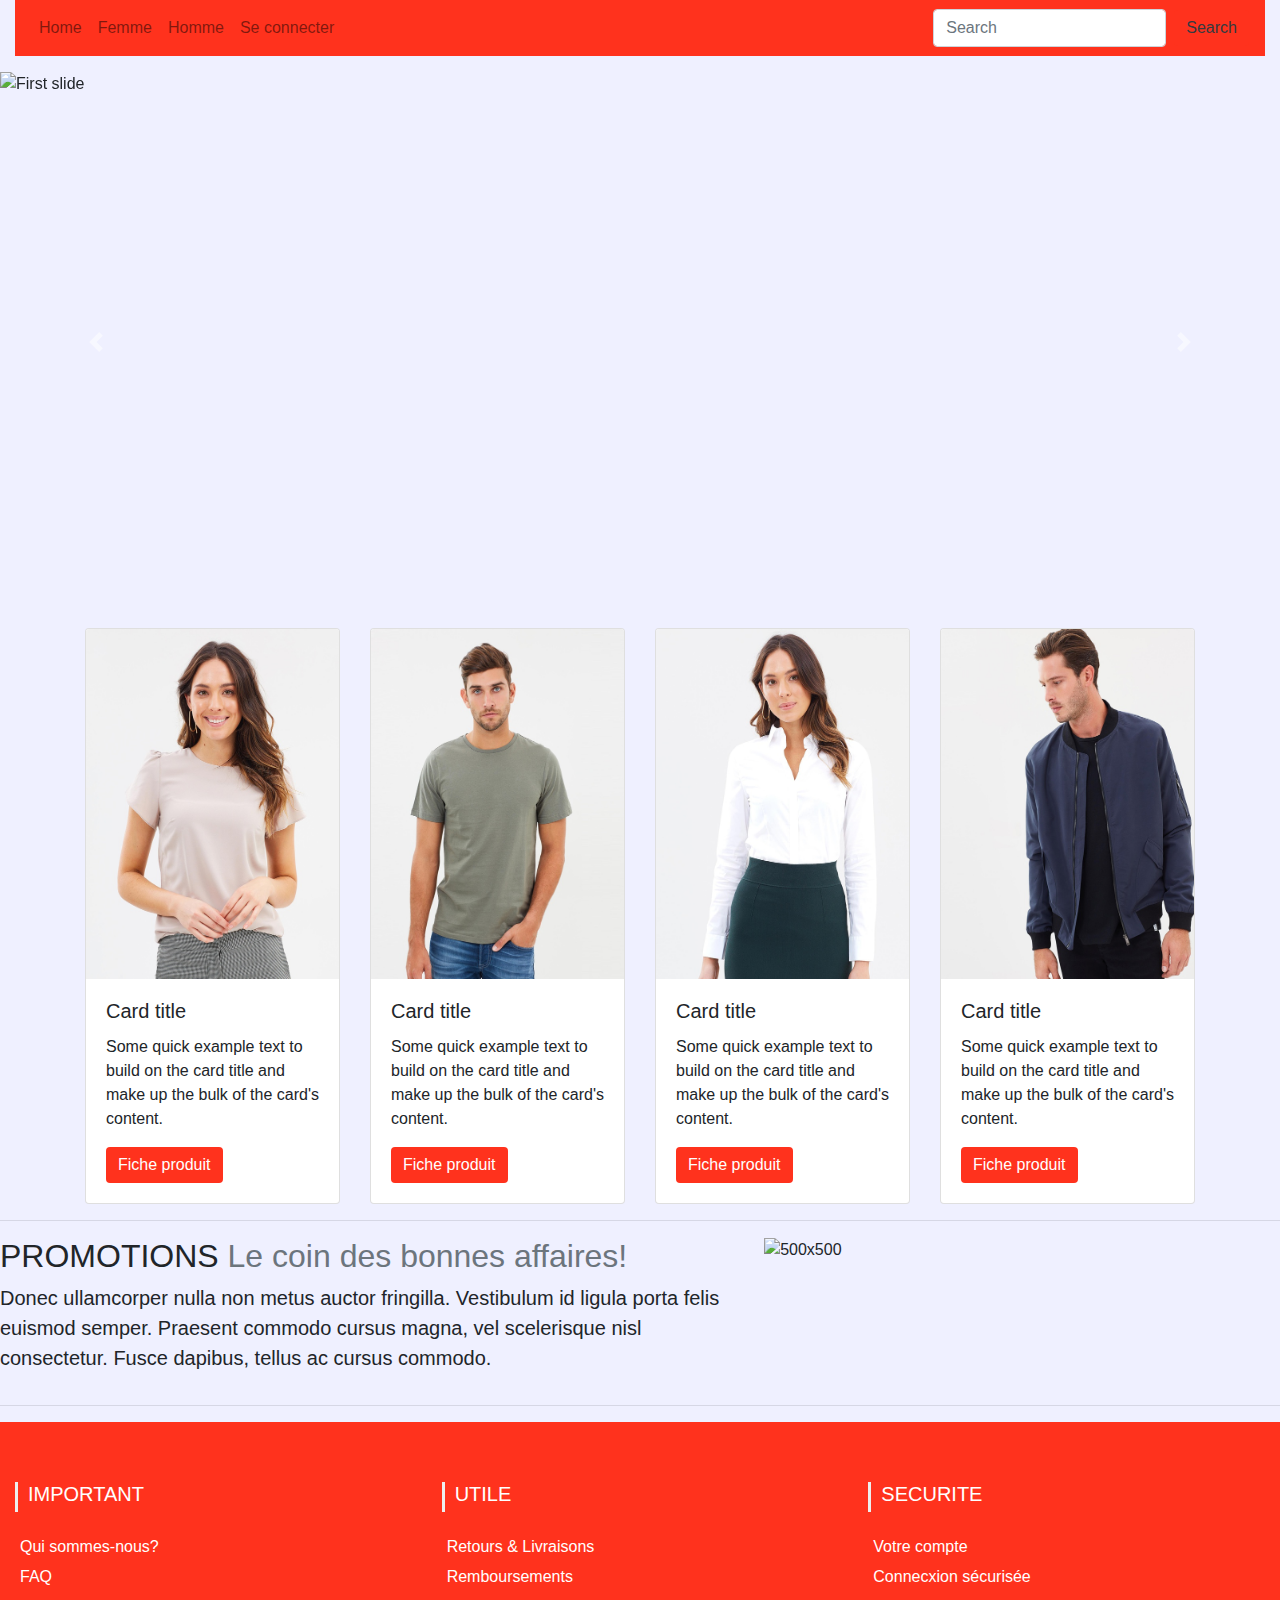
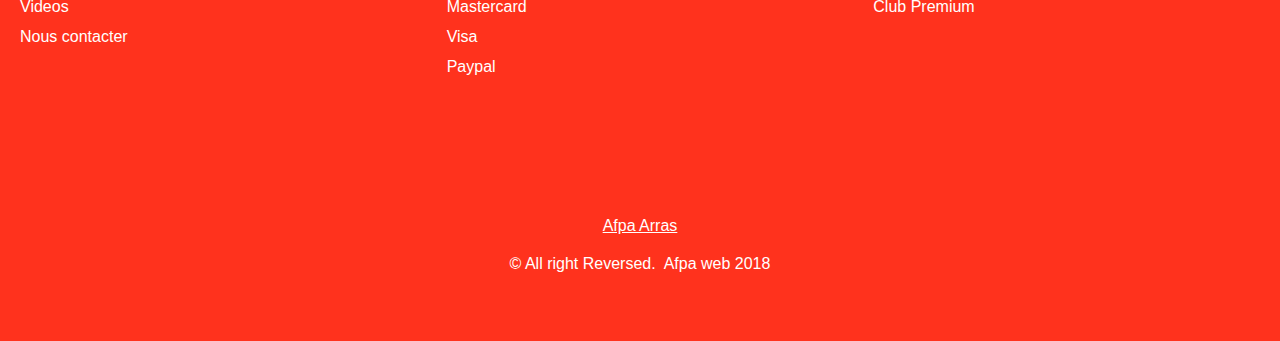
==== commit c7894fcc: "index changes" ====
--- a/index.html
+++ b/index.html
@@ -69,7 +69,7 @@
       <div class="row mt-3">
         <div class="col-3">
           <div class="card">
-              <img class="card-img-top" src="images/card1.jpg" alt="Card image cap">
+              <img class="card-img-top" src="images/F1.jpg" alt="Card image cap">
             <div class="card-body">
               <h5 class="card-title">Card title</h5>
               <p class="card-text">Some quick example text to build on the card title and make up the bulk of the card's content.</p>
@@ -79,7 +79,7 @@
         </div>
         <div class="col-3">
           <div class="card">
-              <img class="card-img-top" src="http://www.hobbsdressoutletuk.com/media/catalog/product/cache/1/small_image/250x350/9df78eab33525d08d6e5fb8d27136e95/reiss/camilla/Reiss-Camilla-Outlet-Cognac-Bonded-Leather-Jacket.jpg" alt="Card image cap">
+              <img class="card-img-top" src="images/h1.jpg" alt="Card image cap">
             <div class="card-body">
               <h5 class="card-title">Card title</h5>
               <p class="card-text">Some quick example text to build on the card title and make up the bulk of the card's content.</p>
@@ -89,7 +89,7 @@
         </div>
         <div class="col-3">
           <div class="card">
-              <img class="card-img-top" src="http://www.hobbsdressoutletuk.com/media/catalog/product/cache/1/small_image/250x350/9df78eab33525d08d6e5fb8d27136e95/reiss/eli/Reiss-Eli-Womens-Multi-Pink-Printed-Maxi-Dress.jpg" alt="Card image cap">
+              <img class="card-img-top" src="images/F4.jpg" alt="Card image cap">
             <div class="card-body">
               <h5 class="card-title">Card title</h5>
               <p class="card-text">Some quick example text to build on the card title and make up the bulk of the card's content.</p>
@@ -99,7 +99,7 @@
         </div>
         <div class="col-3">
           <div class="card">
-              <img class="card-img-top" src="https://audicollectionusa.com/SiteData/Products/1_177394_232858_tacm1186.jpg" alt="Card image cap">
+              <img class="card-img-top" src="images/h8.jpg" alt="Card image cap">
             <div class="card-body">
               <h5 class="card-title">Card title</h5>
               <p class="card-text">Some quick example text to build on the card title and make up the bulk of the card's content.</p>
--- a/site-menu.css
+++ b/site-menu.css
@@ -42,7 +42,7 @@
     text-transform: uppercase;
 }
 #footer {
-    background: #007b5e !important;        
+    background: #FF321D !important;    
 }
 #footer h5{
 	padding-left: 10px;
@@ -104,3 +104,35 @@
     margin-bottom: 10px;
 }}
 
+/********************* galerie article **********************/
+.demo{padding:45px 0}
+.product-grid2{font-family:'Open Sans',sans-serif;position:relative}
+.product-grid2 .product-image2{overflow:hidden;position:relative}
+.product-grid2 .product-image2 a{display:block}
+.product-grid2 .product-image2 img{width:100%;height:auto}
+.product-image2 .pic-1{opacity:1;transition:all .5s}
+.product-grid2:hover .product-image2 .pic-1{opacity:0}
+.product-image2 .pic-2{width:100%;height:100%;opacity:0;position:absolute;top:0;left:0;transition:all .5s}
+.product-grid2:hover .product-image2 .pic-2{opacity:1}
+.product-grid2 .social{padding:0;margin:0;position:absolute;bottom:50px;right:25px;z-index:1}
+.product-grid2 .social li{margin:0 0 10px;display:block;transform:translateX(100px);transition:all .5s}
+.product-grid2:hover .social li{transform:translateX(0)}
+.product-grid2:hover .social li:nth-child(2){transition-delay:.15s}
+.product-grid2:hover .social li:nth-child(3){transition-delay:.25s}
+.product-grid2 .social li a{color:#505050;background-color:#fff;font-size:17px;line-height:45px;text-align:center;height:45px;width:45px;border-radius:50%;display:block;transition:all .3s ease 0s}
+.product-grid2 .social li a:hover{color:#fff;background-color:#3498db;box-shadow:0 0 10px rgba(0,0,0,.5)}
+.product-grid2 .social li a:after,.product-grid2 .social li a:before{content:attr(data-tip);color:#fff;background-color:#000;font-size:12px;line-height:22px;border-radius:3px;padding:0 5px;white-space:nowrap;opacity:0;transform:translateX(-50%);position:absolute;left:50%;top:-30px}
+.product-grid2 .social li a:after{content:'';height:15px;width:15px;border-radius:0;transform:translateX(-50%) rotate(45deg);top:-22px;z-index:-1}
+.product-grid2 .social li a:hover:after,.product-grid2 .social li a:hover:before{opacity:1}
+.product-grid2 .add-to-cart{color:#fff;background-color:#404040;font-size:15px;text-align:center;width:100%;padding:10px 0;display:block;position:absolute;left:0;bottom:-100%;transition:all .3s}
+.product-grid2 .add-to-cart:hover{background-color:#3498db;text-decoration:none}
+.product-grid2:hover .add-to-cart{bottom:0}
+.product-grid2 .product-new-label{background-color:#3498db;color:#fff;font-size:17px;padding:5px 10px;position:absolute;right:0;top:0;transition:all .3s}
+.product-grid2:hover .product-new-label{opacity:0}
+.product-grid2 .product-content{padding:20px 10px;text-align:center}
+.product-grid2 .title{font-size:17px;margin:0 0 7px}
+.product-grid2 .title a{color:#303030}
+.product-grid2 .title a:hover{color:#3498db}
+.product-grid2 .price{color:#303030;font-size:15px}
+@media screen and (max-width:990px){.product-grid2{margin-bottom:30px}
+}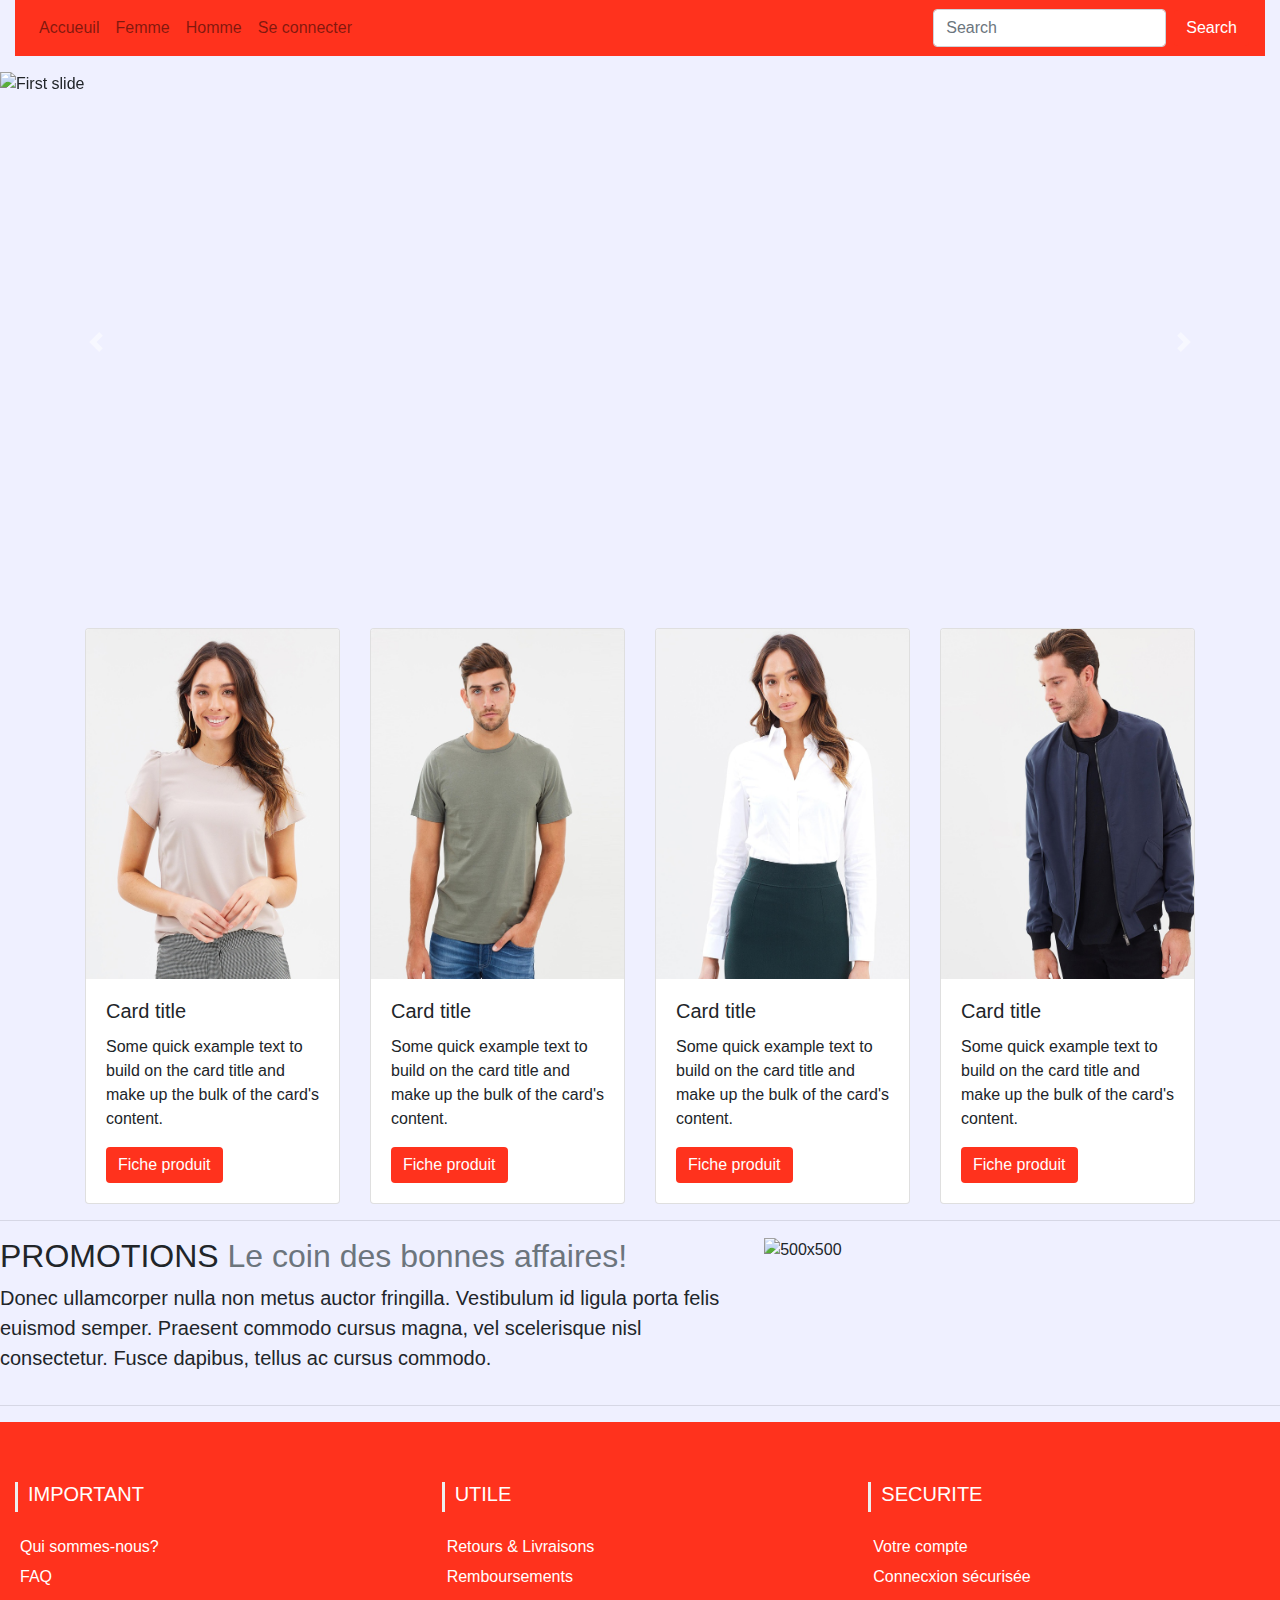
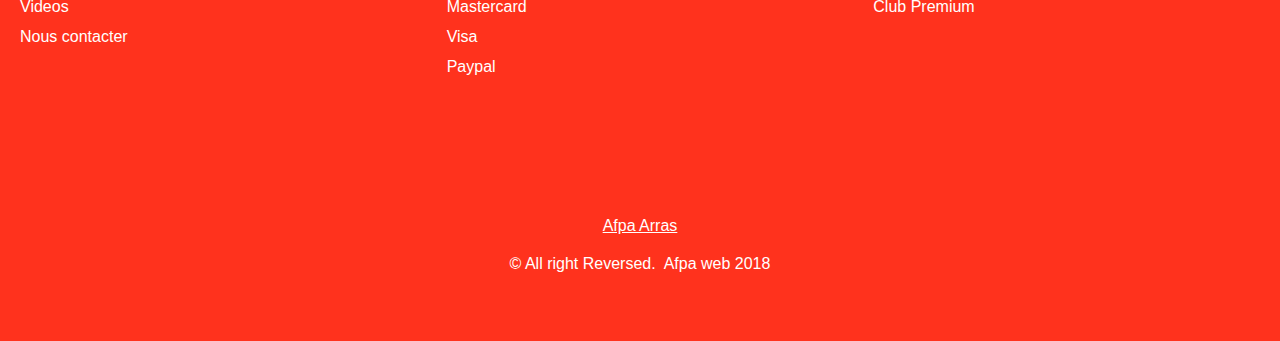
==== commit 78aecdf0: "test 2" ====
--- a/index.html
+++ b/index.html
@@ -17,13 +17,13 @@
 	  <div class="collapse navbar-collapse" id="navbarSupportedContent">
     	<ul class="navbar-nav mr-auto">
       		<li class="nav-item">
-        		<a class="nav-link" href="#">Home</a>
+        		<a class="nav-link" href="index.html">Accueuil</a>
       		</li>
       		<li class="nav-item">
-       			 <a class="nav-link" href="#">Femme</a>
+       			 <a class="nav-link" href="article-femme.html">Femme</a>
       		</li>
       		<li class="nav-item">
-        		<a class="nav-link" href="#">Homme</a>        
+        		<a class="nav-link" href="article-homme.html">Homme</a>        
      		</li>
      		<li class="nav-item">
         		<a class="nav-link" href="#">Se connecter</a>        
--- a/site-menu.css
+++ b/site-menu.css
@@ -11,6 +11,9 @@
 }
 nav ul li a:hover{
 	background-color: #E8582E;
+	color: #fff;
+}
+.btn[type="submit"]{
 	color: #fff;
 }
 .carousel {
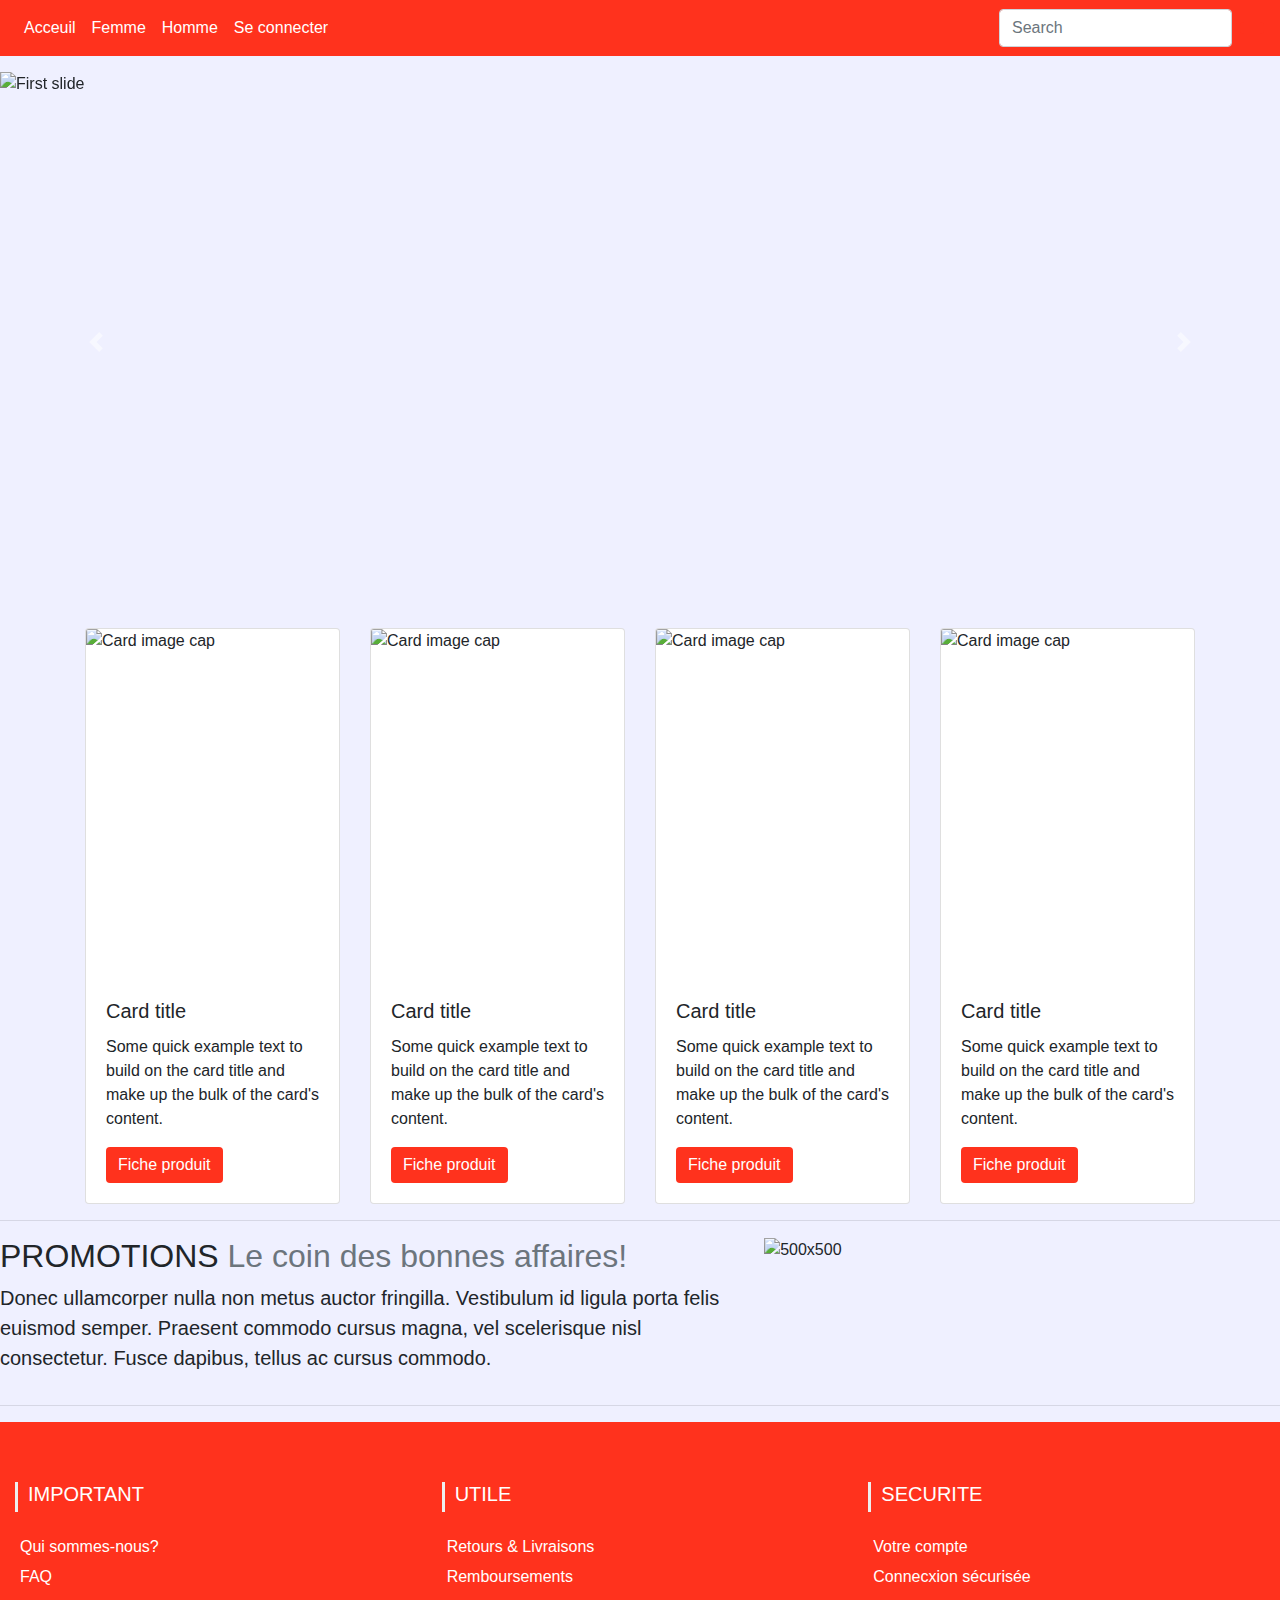
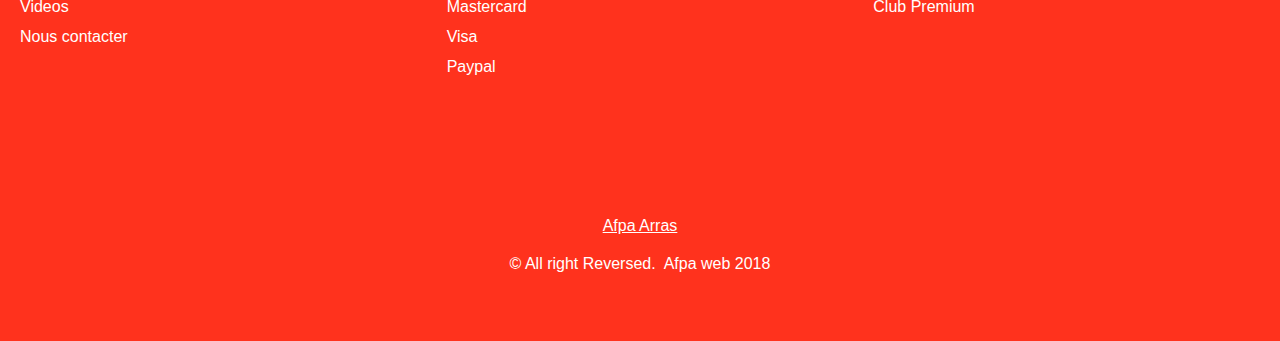
==== commit f175721d: "test" ====
--- a/index.html
+++ b/index.html
@@ -13,29 +13,30 @@
 <body>
   <!--Menu-->
 <div class="container-fluid">
-	<nav class="navbar navbar-expand-lg navbar-light">
+  <div class="row">
+	<nav class="col-md-12 navbar navbar-expand-lg navbar-dark">
 	  <div class="collapse navbar-collapse" id="navbarSupportedContent">
     	<ul class="navbar-nav mr-auto">
-      		<li class="nav-item">
-        		<a class="nav-link" href="index.html">Accueuil</a>
+      		<li class="nav-item active">
+        		<a class="nav-link" href="index.html">Acceuil</a>
       		</li>
-      		<li class="nav-item">
+      		<li class="nav-item active">
        			 <a class="nav-link" href="article-femme.html">Femme</a>
       		</li>
-      		<li class="nav-item">
+      		<li class="nav-item active">
         		<a class="nav-link" href="article-homme.html">Homme</a>        
      		</li>
-     		<li class="nav-item">
+     		<li class="nav-item active">
         		<a class="nav-link" href="#">Se connecter</a>        
-     		</li>
-      
-    </ul>
+     		</li>      
+      </ul>
     <form class="form-inline my-2 my-lg-0">
       <input class="form-control mr-sm-2" type="search" placeholder="Search" aria-label="Search">
-      <button class="btn btn-outline-dark my-2 my-sm-0" type="submit">Search</button>
+      <button class="btn btn-outline-none my-2 my-sm-0" type="submit"><i class="fas fa-search"></i></button>
     </form>
   </div>
 </nav>
+</div>
 </div>
 
 <!--caroussel-->
